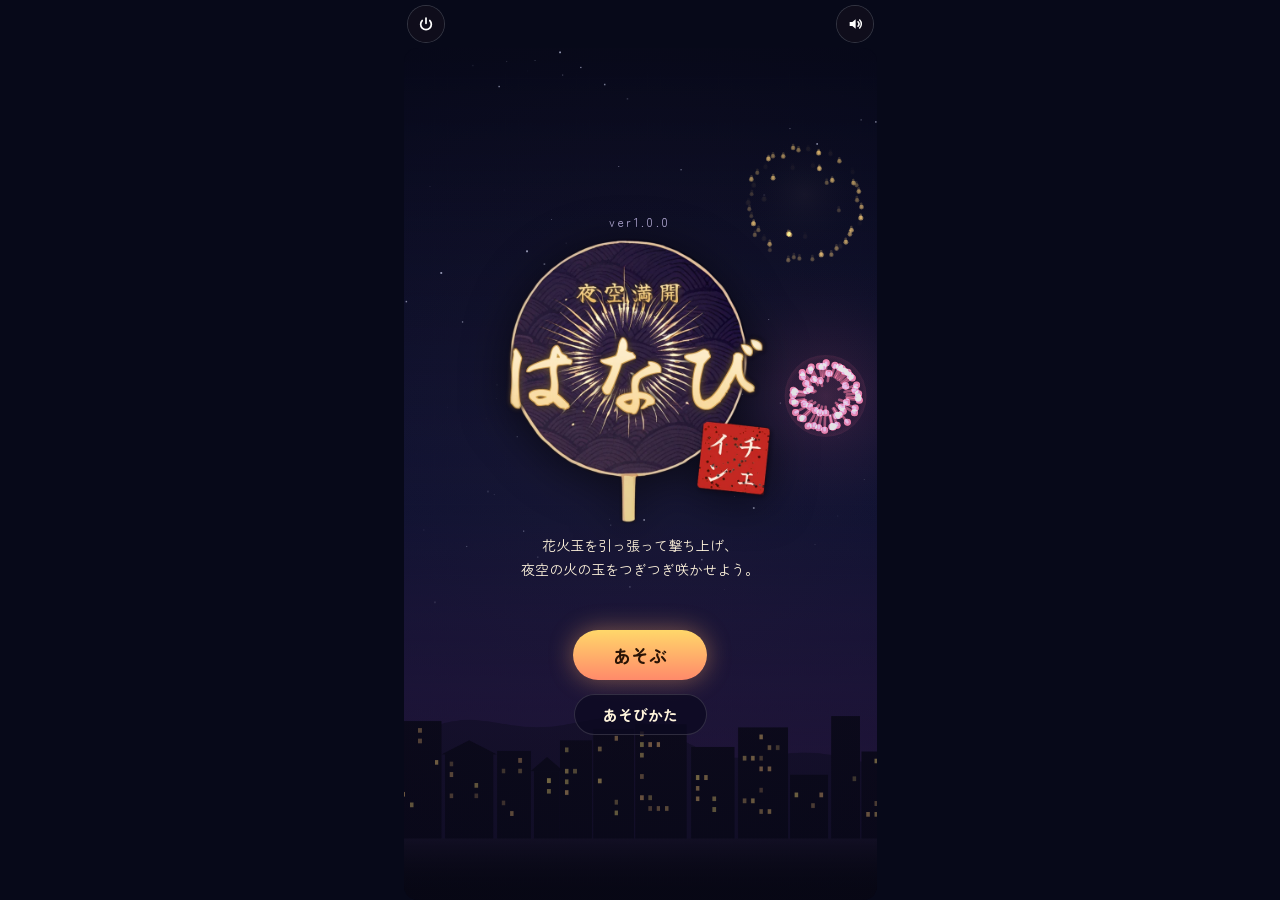
==== hanabi/index.html @ 31c05270 "夜空満開はなびチェイン ver1.0.0 を追加（トップへの掲載は別のコミット） Co-Authored-By: Claude Opus 5.5 (1M context) <noreply@anthr" ====
<!doctype html>
<html lang="ja">
<head>
<meta charset="utf-8">
<meta name="viewport" content="width=device-width,initial-scale=1,maximum-scale=1,user-scalable=no,viewport-fit=cover">
<title>夜空満開はなびチェイン</title>
<link rel="stylesheet" href="../common/system.css">
<script src="../common/system.js" data-frame="#stage"></script>
<script src="../common/sound.js" data-bgm="5" data-sfx="5" data-button></script>
<script src="../common/share.js"></script>
<link rel="preconnect" href="https://fonts.googleapis.com">
<link rel="preconnect" href="https://fonts.gstatic.com" crossorigin>
<link rel="stylesheet" href="https://fonts.googleapis.com/css2?family=DotGothic16&family=Yuji+Syuku&family=Zen+Maru+Gothic:wght@500;700&display=swap">
<link rel="stylesheet" href="css/style.css">
</head>
<body>
<div id="app">
  <div id="stage">
    <canvas id="cv"></canvas>
    <div id="title" class="overlay">
      <p class="eyebrow">ver1.0.0</p>
      <h1><img class="logo" src="assets/logo.webp" width="640" height="678" alt="夜空満開はなびチェイン"></h1>
      <p class="lead">花火玉を引っ張って撃ち上げ、<br>夜空の火の玉をつぎつぎ咲かせよう。</p>
      <p id="titleBest" class="best"></p>
      <button id="startBtn" type="button" class="primary">あそぶ</button>
      <button id="howBtn" type="button" class="secondary">あそびかた</button>
    </div>
    <div id="tut" hidden>
      <div class="tut-card">
        <div class="tut-dots" id="tutDots"></div>
        <h2 id="tutCap"></h2>
        <p id="tutSub"></p>
      </div>
      <div class="tut-btns">
        <button id="tutSkip" type="button" class="tut-skip">スキップ</button>
        <button id="tutNext" type="button" class="tut-next">つぎへ</button>
      </div>
    </div>
    <div id="result" class="overlay" hidden>
      <p class="eyebrow" id="resHead">おしまい</p>
      <div class="big" id="resScore">0</div>
      <p id="resBest" class="best"></p>
      <figure class="chair">
        <blockquote id="resComment"></blockquote>
        <figcaption>花火大会 実行委員長</figcaption>
      </figure>
      <dl class="stats small">
        <div><dt>とどいた所</dt><dd id="resStage"></dd></div>
        <div><dt>最大連鎖</dt><dd id="resChain"></dd></div>
      </dl>
      <button id="retryBtn" type="button" class="primary">もう一回</button>
      <button id="shareBtn" type="button" class="secondary">シェアする</button>
    </div>
  </div>
</div>
<script src="js/core/config.js"></script>
<script src="js/core/random.js"></script>
<script src="js/core/storage.js"></script>
<script src="js/core/canvas.js"></script>
<script src="js/media/music.js"></script>
<script src="js/media/sfx.js"></script>
<script src="js/game/state.js"></script>
<script src="js/game/stage.js"></script>
<script src="js/game/shell.js"></script>
<script src="js/game/rhythm.js"></script>
<script src="js/game/burst.js"></script>
<script src="js/game/cloud.js"></script>
<script src="js/game/finale.js"></script>
<script src="js/game/program.js"></script>
<script src="js/game/ending.js"></script>
<script src="js/game/update.js"></script>
<script src="js/view/particles.js"></script>
<script src="js/view/sky.js"></script>
<script src="js/view/crowd.js"></script>
<script src="js/view/board.js"></script>
<script src="js/view/render.js"></script>
<script src="js/view/screens.js"></script>
<script src="js/view/share.js"></script>
<script src="js/view/tutorial.js"></script>
<script src="js/input.js"></script>
<script src="js/main.js"></script>
</body>
</html>
---- common/system.css ----
/*
 * ミニゲーム共通：システムバー（画面上部の帯）
 * 各ゲームの <head> で読み込む：<link rel="stylesheet" href="../common/system.css">
 * ゲーム本体は --mg-bar-h の分だけ上を空けて配置すること（README のルール参照）。
 */
:root { --mg-bar-h: calc(48px + env(safe-area-inset-top, 0px)); }

/* スマホのダブルタップ拡大を止める（iPhone の Safari は user-scalable=no を無視するため）。
   ゲーム枠の外（バーの帯や余白）でも効くよう、ページ全体に付ける。iPhone で効かない場合に備えて system.js でも止める。 */
html { touch-action: manipulation; }

.mg-bar {
  position: fixed; top: 0; left: 0; right: 0; z-index: 50;
  height: var(--mg-bar-h); padding: env(safe-area-inset-top, 0px) 0 0;
  display: flex; align-items: center; justify-content: space-between;
  pointer-events: none; /* 帯そのものはタップを通す。ボタンだけ反応 */
}
.mg-bar-side { display: flex; align-items: center; gap: 8px; pointer-events: auto; }

/* システムボタン共通の見た目（電源・BGM・オプションなど） */
.mg-bar .mg-btn {
  position: static; margin: 0; flex: none;
  display: inline-flex; align-items: center; justify-content: center; gap: 6px;
  min-width: 36px; height: 36px; padding: 0 10px; border: 0; border-radius: 18px;
  background: rgba(20, 16, 28, .72); color: #fff; box-shadow: 0 0 0 1px rgba(255, 255, 255, .18);
  font: 700 14px/1 system-ui, sans-serif; text-decoration: none; cursor: pointer;
  -webkit-tap-highlight-color: transparent; touch-action: manipulation;
}
.mg-bar .mg-btn:focus-visible { outline: 2px solid #fff; outline-offset: 2px; }
.mg-bar .mg-btn[aria-pressed="false"] { opacity: .55; }
.mg-bar .mg-btn svg { width: 16px; height: 16px; flex: none; }

/* 電源ボタン：1回目で「やめる？」に変わり、2回目で終了 */
.mg-power .mg-ask { display: none; }
.mg-power.armed { background: #d9364a; box-shadow: 0 0 0 2px rgba(255, 255, 255, .5); }
.mg-power.armed .mg-ask { display: inline; }

/* 電源OFF演出（ブラウン管が消えるように） */
.mg-off { position: fixed; inset: 0; z-index: 2147483647; pointer-events: all; }
.mg-off > div { position: absolute; left: 0; right: 0; background: #000; }
.mg-off .mg-top { top: 0; height: 0; }
.mg-off .mg-bot { bottom: 0; height: 0; }
.mg-off .mg-line { top: 50%; left: 50%; width: 100%; height: 4px; margin-top: -2px; background: #fff; transform: translateX(-50%);
  box-shadow: 0 0 18px 6px rgba(200, 230, 255, .8); opacity: 0; border-radius: 4px; }
.mg-off .mg-white { inset: 0; background: #fff; opacity: 0; }

/* 起動時の黒い幕（system.js が描画前に付ける） */
html.mg-booting { background: #000; }
html.mg-booting::after {
  content: ""; position: fixed; inset: 0; z-index: 2147483646; background: #000; pointer-events: none;
  opacity: 1; transition: opacity .45s ease-out;
}
html.mg-booted::after { opacity: 0; }

/* 読み込み表示（data-loading のゲーム）：黒い幕の上に白字の Loading... と細いバー */
/* 全面を覆ってタップを受ける（下のゲームには届かない）。タップすると文字が跳ねる（system.js） */
.mg-loading {
  position: fixed; inset: 0; z-index: 2147483647;
  display: flex; flex-direction: column; align-items: center; justify-content: center; gap: 14px;
  color: #fff; font: 800 17px/1 system-ui, sans-serif; letter-spacing: .1em;
  cursor: pointer; touch-action: none; -webkit-user-select: none; user-select: none; -webkit-tap-highlight-color: transparent;
  transition: opacity .3s ease-out;
}
.mg-loading p { margin: 0; display: flex; }
.mg-loading p span { display: inline-block; transform-origin: 50% 100%; will-change: transform; }
.mg-loading .mg-spark { position: fixed; width: 5px; height: 5px; border-radius: 50%; background: #fff; pointer-events: none; }
html.mg-booted .mg-loading { pointer-events: none; }
.mg-loading-bar { width: 160px; height: 3px; border-radius: 2px; background: rgba(255, 255, 255, .2); overflow: hidden; }
.mg-loading-bar i { display: block; width: 0; height: 100%; background: #fff; transition: width .2s ease-out; }
html.mg-booted .mg-loading { opacity: 0; }
html:not(.mg-booting) .mg-loading { display: none; }

/* 音量画面（common/sound.js、data-button）：開いている間はゲームを止める */
.mg-vol {
  position: fixed; inset: 0; z-index: 60; display: flex; align-items: center; justify-content: center;
  padding: 16px; background: rgba(8, 6, 14, .6); -webkit-backdrop-filter: blur(3px); backdrop-filter: blur(3px);
}
.mg-vol[hidden] { display: none; }
.mg-vol-card {
  width: min(320px, 100%); padding: 20px 20px 18px; border-radius: 18px;
  background: #1d1828; color: #fff; box-shadow: 0 0 0 1px rgba(255, 255, 255, .18), 0 12px 40px rgba(0, 0, 0, .5);
  font: 700 15px/1.4 system-ui, sans-serif;
}
.mg-vol-title { margin: 0 0 14px; text-align: center; font-size: 18px; font-weight: 800; letter-spacing: .1em; }
.mg-vol-row { display: grid; grid-template-columns: 4.2em 1fr 2.6em; align-items: center; gap: 10px; margin: 10px 0; }
.mg-vol-row input { width: 100%; margin: 0; accent-color: #ffc94a; height: 28px; }
.mg-vol-row output { text-align: right; font-variant-numeric: tabular-nums; }
.mg-vol-note { margin: 12px 0 14px; font-size: 12px; font-weight: 500; opacity: .7; text-align: center; }
.mg-vol-close {
  display: block; width: 100%; height: 44px; border: 0; border-radius: 22px; cursor: pointer;
  background: #ffc94a; color: #2a1d00; font: 800 16px/1 system-ui, sans-serif;
}
.mg-vol-close:focus-visible { outline: 2px solid #fff; outline-offset: 2px; }
---- hanabi/css/style.css ----
/* Layout: one portrait 400x720 canvas scaled to fit under the shared bar; HTML overlays for title and result.
   Single dark look on purpose: a summer night over a riverside town, warm gold for rewards. */
:root {
  --night: #070919;
  --panel: rgba(12, 10, 32, .78);
  --ink: #fff4dc;
  --muted: #bdb3e0;
  --gold: #ffd76a;
  --ember: #ff8a6a;
  --line: rgba(255, 255, 255, .14);
  --font-big: "Yuji Syuku", "Hiragino Mincho ProN", "Yu Mincho", serif;
  --font-body: "Zen Maru Gothic", "Hiragino Maru Gothic ProN", "Meiryo", system-ui, sans-serif;
  color-scheme: dark;
}
* { box-sizing: border-box; }
[hidden] { display: none !important; }
html, body { margin: 0; height: 100%; }
body {
  background: var(--night);
  color: var(--ink);
  font-family: var(--font-body);
  overflow: hidden;
  -webkit-user-select: none;
  user-select: none;
  -webkit-tap-highlight-color: transparent;
}
#app {
  position: fixed;
  inset: var(--mg-bar-h, 0px) 0 0 0;
  display: flex;
  align-items: center;
  justify-content: center;
  touch-action: none;
}
#stage { position: relative; overflow: hidden; border-radius: 14px; touch-action: none; }
canvas { display: block; width: 100%; height: 100%; }

.overlay {
  position: absolute;
  inset: 0;
  display: flex;
  flex-direction: column;
  align-items: center;
  justify-content: center;
  gap: 14px;
  padding: 24px 22px;
  text-align: center;
  background: linear-gradient(180deg, rgba(7, 9, 25, .2), rgba(7, 9, 25, .72) 40%, rgba(7, 9, 25, .85));
}
/* タイトルは花火が透けて見えるよう、暗幕を薄くする（文字のある下側だけ少し暗く） */
#title { background: linear-gradient(180deg, rgba(7, 9, 25, 0), rgba(7, 9, 25, .12) 45%, rgba(7, 9, 25, .55)); }
.logo { display: block; width: min(270px, 70vw); height: auto; margin: -6px auto -4px; filter: drop-shadow(0 6px 22px rgba(0, 0, 0, .55)); }
.eyebrow { margin: 0; font-size: 12px; letter-spacing: .2em; color: var(--muted); }
h1 {
  margin: 0;
  font: 400 54px/1.05 var(--font-big);
  color: var(--ink);
  text-shadow: 0 0 18px rgba(255, 170, 110, .7), 0 0 42px rgba(255, 110, 140, .45);
}
.lead { margin: 0; font-size: 14px; line-height: 1.7; color: var(--ink); }
.rules {
  list-style: none; margin: 4px 0 0; padding: 12px 14px;
  display: grid; gap: 8px; text-align: left; max-width: 320px;
  font-size: 12.5px; line-height: 1.55; color: var(--muted);
  background: var(--panel); border: 1px solid var(--line); border-radius: 12px;
}
.rules b { color: var(--gold); font-weight: 700; }
.best { margin: 0; min-height: 1.2em; font-size: 13px; color: var(--gold); }
.primary {
  margin-top: 4px; padding: 12px 40px; border: 0; border-radius: 999px; cursor: pointer;
  font: 700 18px var(--font-body); color: #2a1406;
  background: linear-gradient(180deg, var(--gold), var(--ember));
  box-shadow: 0 0 24px rgba(255, 170, 100, .45);
}
.primary:focus-visible { outline: 2px solid var(--ink); outline-offset: 3px; }
.big { font: 400 56px/1 var(--font-big); color: var(--ink); font-variant-numeric: tabular-nums;
  text-shadow: 0 0 20px rgba(255, 190, 120, .7); }
.stats { margin: 0; display: grid; grid-template-columns: 1fr 1fr; gap: 10px; width: min(280px, 100%); }
.stats div { padding: 10px; background: var(--panel); border: 1px solid var(--line); border-radius: 10px; }
.stats dt { font-size: 11px; color: var(--muted); letter-spacing: .1em; }
.stats dd { margin: 4px 0 0; font-size: 18px; font-weight: 700; }
.secondary {
  padding: 9px 28px; border: 1px solid var(--line); border-radius: 999px; cursor: pointer;
  font: 700 15px var(--font-body); color: var(--ink); background: var(--panel);
}
.secondary:focus-visible { outline: 2px solid var(--ink); outline-offset: 3px; }

/* あそびかた：上に説明カード、下にボタン。まんなかはお手本が動く夜空 */
#tut { position: absolute; inset: 0; pointer-events: none; }
.tut-card {
  position: absolute; left: 14px; right: 14px; top: 14px;
  padding: 14px 16px 16px; text-align: center;
  background: var(--panel); border: 1px solid var(--line); border-radius: 14px;
}
.tut-card h2 { white-space: pre-line; margin: 6px 0 6px; font: 400 26px/1.25 var(--font-big); color: var(--ink); text-wrap: balance;
  text-shadow: 0 0 14px rgba(255, 170, 110, .5); }
.tut-card p { white-space: pre-line; margin: 0; font-size: 13px; line-height: 1.6; color: var(--muted); text-wrap: balance; }
.tut-dots { display: flex; justify-content: center; gap: 6px; }
.tut-dots i { width: 6px; height: 6px; border-radius: 50%; background: rgba(255, 255, 255, .2); }
.tut-dots i.on { background: var(--gold); }
.tut-btns { position: absolute; left: 14px; right: 14px; bottom: 96px; display: flex; justify-content: space-between; pointer-events: auto; }
.tut-btns button { padding: 9px 20px; border-radius: 999px; cursor: pointer; font: 700 14px var(--font-body); }
.tut-skip { border: 1px solid var(--line); background: var(--panel); color: var(--muted); }
.tut-next { border: 0; color: #2a1406; background: linear-gradient(180deg, var(--gold), var(--ember)); opacity: .45; transition: opacity .3s; }
.tut-next.ready { opacity: 1; box-shadow: 0 0 18px rgba(255, 170, 100, .5); }
.tut-btns button:focus-visible { outline: 2px solid var(--ink); outline-offset: 2px; }
.note { margin: 0; font-size: 11px; color: var(--muted); }
@media (prefers-reduced-motion: reduce) { .primary { box-shadow: none; } }

/* 実行委員長のひとこと（リザルト） */
.chair { margin: 4px 0 0; width: min(300px, 100%); padding: 12px 14px 10px; background: rgba(255, 236, 200, .06); border: 1px solid rgba(255, 214, 150, .3); border-radius: 10px; }
.chair blockquote { margin: 0; font-family: "Yuji Syuku", serif; font-size: 16px; line-height: 1.6; color: #ffe9c8; }
.chair figcaption { margin-top: 6px; text-align: right; font-size: 11px; color: var(--muted); letter-spacing: .1em; }
#resStage { font-size: 15px; white-space: nowrap; }
/* リザルト：スコアと委員長のひとことが主役。詳細は小さく控えめに */
.chair { margin-top: 10px; padding: 16px 16px 12px; }
.chair blockquote { font-size: 18px; }
.stats.small { gap: 8px; opacity: .8; }
.stats.small div { padding: 6px 8px; }
.stats.small dd { font-size: 14px; }
.stats.small #resStage { font-size: 13px; }
.chair blockquote { white-space: pre-line; }

/* 大きい文字：1行ずつ折り返さない（入らなければ setLines が文字を小さくする） */
.ln { display: block; width: max-content; max-width: none; margin: 0 auto; white-space: nowrap; }
.chair .ln { margin: 0; }
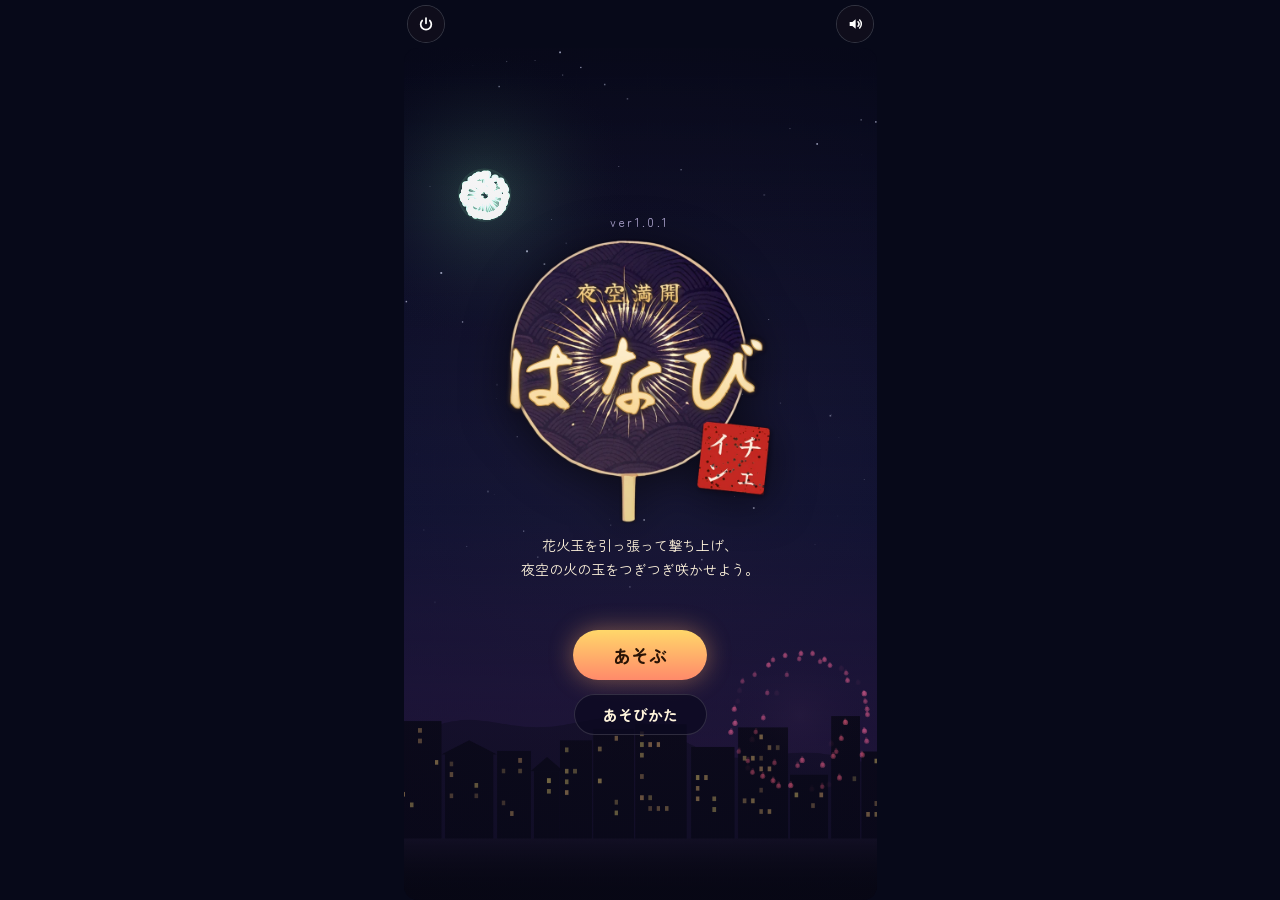
==== commit a8b75003: "夜空満開はなびチェイン ver1.0.1：トップに掲載、開花時の表示を点数だけに Co-Authored-By: Claude Opus 5.5 (1M context) <noreply@anthr" ====
--- a/hanabi/index.html
+++ b/hanabi/index.html
@@ -18,7 +18,7 @@
   <div id="stage">
     <canvas id="cv"></canvas>
     <div id="title" class="overlay">
-      <p class="eyebrow">ver1.0.0</p>
+      <p class="eyebrow">ver1.0.1</p>
       <h1><img class="logo" src="assets/logo.webp" width="640" height="678" alt="夜空満開はなびチェイン"></h1>
       <p class="lead">花火玉を引っ張って撃ち上げ、<br>夜空の火の玉をつぎつぎ咲かせよう。</p>
       <p id="titleBest" class="best"></p>
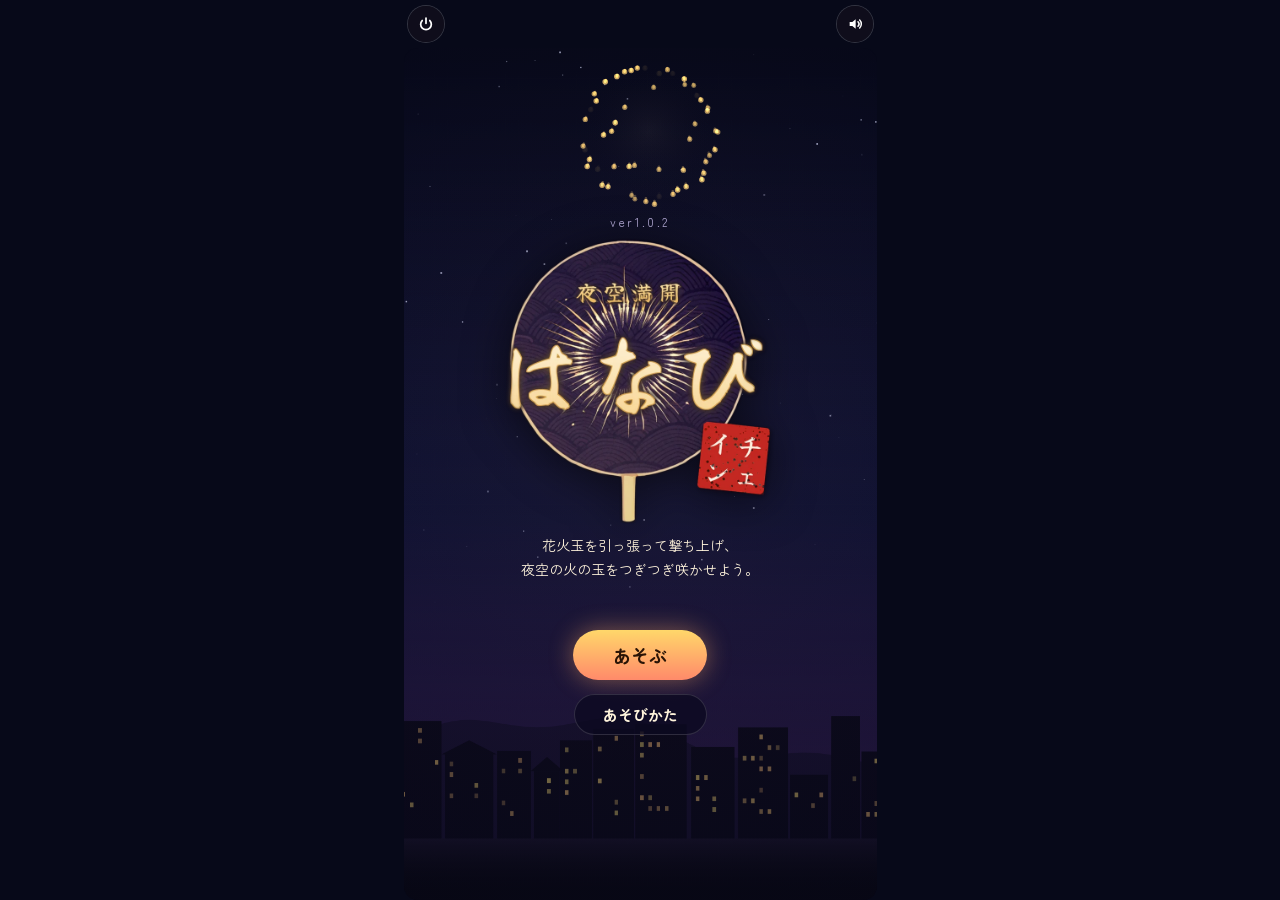
==== commit cbc19d69: "夜空満開はなびチェイン ver1.0.2：起動時に音を出して遊ぶおすすめを表示 Co-Authored-By: Claude Opus 5.5 (1M context) <noreply@anthro" ====
--- a/hanabi/index.html
+++ b/hanabi/index.html
@@ -6,6 +6,7 @@
 <title>夜空満開はなびチェイン</title>
 <link rel="stylesheet" href="../common/system.css">
 <script src="../common/system.js" data-frame="#stage"></script>
+<script src="../common/splash.js"></script>
 <script src="../common/sound.js" data-bgm="5" data-sfx="5" data-button></script>
 <script src="../common/share.js"></script>
 <link rel="preconnect" href="https://fonts.googleapis.com">
@@ -14,11 +15,17 @@
 <link rel="stylesheet" href="css/style.css">
 </head>
 <body>
+<template id="splash">
+  <section data-sec="2.6">
+    <svg class="splash-icon" viewBox="0 0 48 48" fill="none" stroke="currentColor" stroke-width="3" stroke-linecap="round" stroke-linejoin="round" aria-hidden="true"><path d="M8 19h7l10-8v26l-10-8H8z" fill="currentColor"/><path d="M31 18a8 8 0 0 1 0 12"/><path d="M36 13a15 15 0 0 1 0 22"/></svg>
+    <p>音を出して遊ぶのがおすすめです<small>花火は音楽に合わせて開きます</small></p>
+  </section>
+</template>
 <div id="app">
   <div id="stage">
     <canvas id="cv"></canvas>
     <div id="title" class="overlay">
-      <p class="eyebrow">ver1.0.1</p>
+      <p class="eyebrow">ver1.0.2</p>
       <h1><img class="logo" src="assets/logo.webp" width="640" height="678" alt="夜空満開はなびチェイン"></h1>
       <p class="lead">花火玉を引っ張って撃ち上げ、<br>夜空の火の玉をつぎつぎ咲かせよう。</p>
       <p id="titleBest" class="best"></p>
--- a/hanabi/css/style.css
+++ b/hanabi/css/style.css
@@ -124,3 +124,7 @@
 /* 大きい文字：1行ずつ折り返さない（入らなければ setLines が文字を小さくする） */
 .ln { display: block; width: max-content; max-width: none; margin: 0 auto; white-space: nowrap; }
 .chair .ln { margin: 0; }
+
+/* 起動時のスプラッシュ（common/splash.js）：はなびの文字で */
+.mg-splash { font-family: var(--font-body); color: var(--ink); }
+.mg-splash .splash-icon { width: 44px; height: 44px; color: var(--gold); }
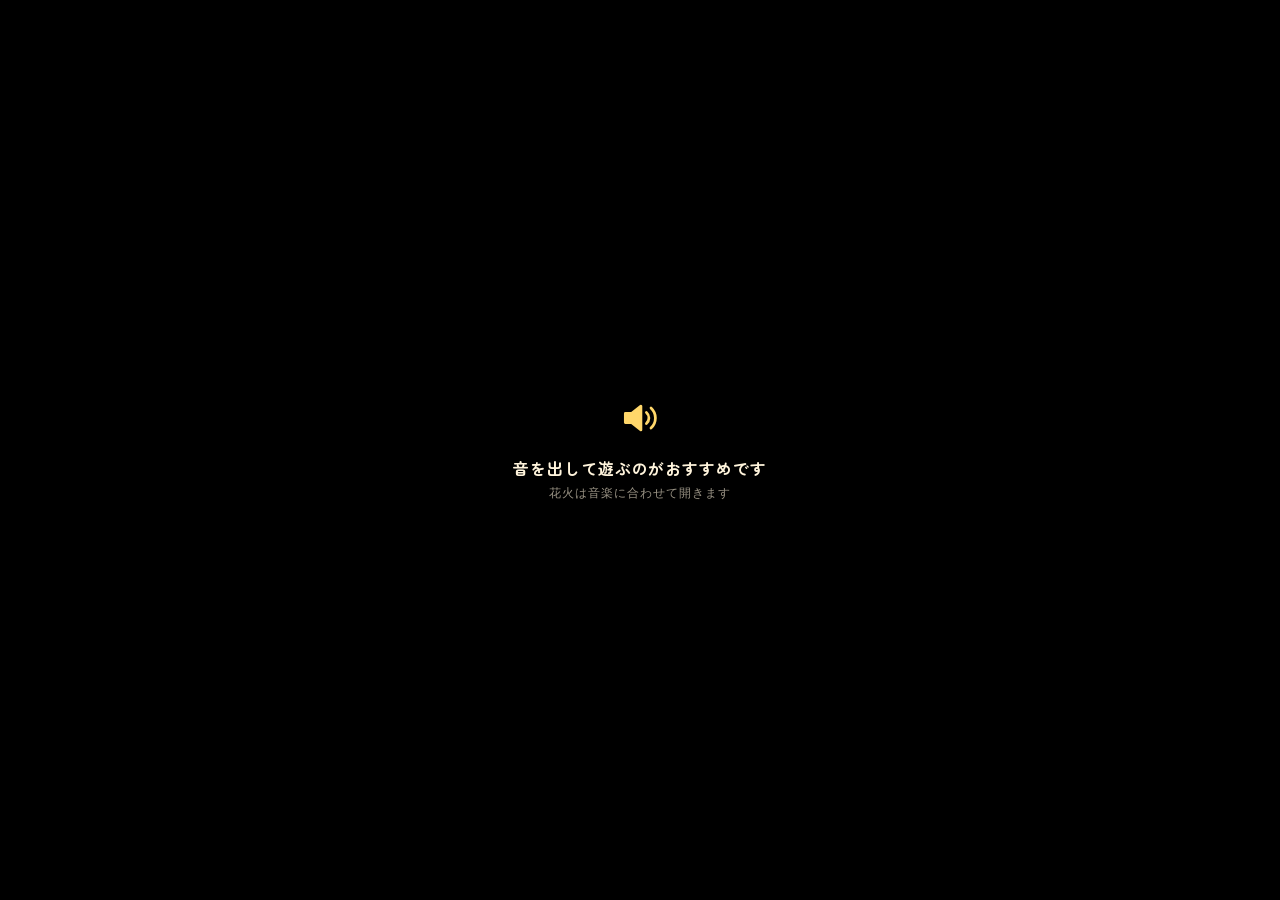
==== commit e940829d: "夜空満開はなびチェイン ver1.0.3：起動時に読み込み画面を表示 Co-Authored-By: Claude Opus 5.5 (1M context) <noreply@anthropic.c" ====
--- a/hanabi/index.html
+++ b/hanabi/index.html
@@ -5,7 +5,7 @@
 <meta name="viewport" content="width=device-width,initial-scale=1,maximum-scale=1,user-scalable=no,viewport-fit=cover">
 <title>夜空満開はなびチェイン</title>
 <link rel="stylesheet" href="../common/system.css">
-<script src="../common/system.js" data-frame="#stage"></script>
+<script src="../common/system.js" data-frame="#stage" data-loading></script>
 <script src="../common/splash.js"></script>
 <script src="../common/sound.js" data-bgm="5" data-sfx="5" data-button></script>
 <script src="../common/share.js"></script>
@@ -25,7 +25,7 @@
   <div id="stage">
     <canvas id="cv"></canvas>
     <div id="title" class="overlay">
-      <p class="eyebrow">ver1.0.2</p>
+      <p class="eyebrow">ver1.0.3</p>
       <h1><img class="logo" src="assets/logo.webp" width="640" height="678" alt="夜空満開はなびチェイン"></h1>
       <p class="lead">花火玉を引っ張って撃ち上げ、<br>夜空の火の玉をつぎつぎ咲かせよう。</p>
       <p id="titleBest" class="best"></p>
--- a/common/system.css
+++ b/common/system.css
@@ -69,6 +69,25 @@
 .mg-loading-bar i { display: block; width: 0; height: 100%; background: #fff; transition: width .2s ease-out; }
 html.mg-booted .mg-loading { opacity: 0; }
 html:not(.mg-booting) .mg-loading { display: none; }
+html.mg-splashing .mg-loading { opacity: 0; pointer-events: none; }
+
+/* スプラッシュ（common/splash.js）：黒い幕の上で、1枚ずつフェードで見せる。全面を覆い、タップで飛ばす */
+.mg-splash {
+  position: fixed; inset: 0; z-index: 2147483647;
+  display: flex; align-items: center; justify-content: center; padding: 24px;
+  color: #fff; font: 700 16px/1.8 system-ui, sans-serif; letter-spacing: .06em; text-align: center;
+  cursor: pointer; touch-action: none; -webkit-user-select: none; user-select: none; -webkit-tap-highlight-color: transparent;
+  transition: opacity .45s ease-out;
+}
+.mg-splash.mg-out { opacity: 0; } /* 消える間もタップを受け止める（下のボタンに届かせない） */
+.mg-splash .mg-slide {
+  display: flex; flex-direction: column; align-items: center; justify-content: center; gap: 14px;
+  max-width: 100%; opacity: 0; transition: opacity .5s ease;
+}
+.mg-splash .mg-slide.mg-in { opacity: 1; }
+.mg-splash img { display: block; max-width: min(72vw, 360px); max-height: 50vh; height: auto; }
+.mg-splash p { margin: 0; }
+.mg-splash small { display: block; font-size: 12px; font-weight: 500; opacity: .6; }
 
 /* 音量画面（common/sound.js、data-button）：開いている間はゲームを止める */
 .mg-vol {
